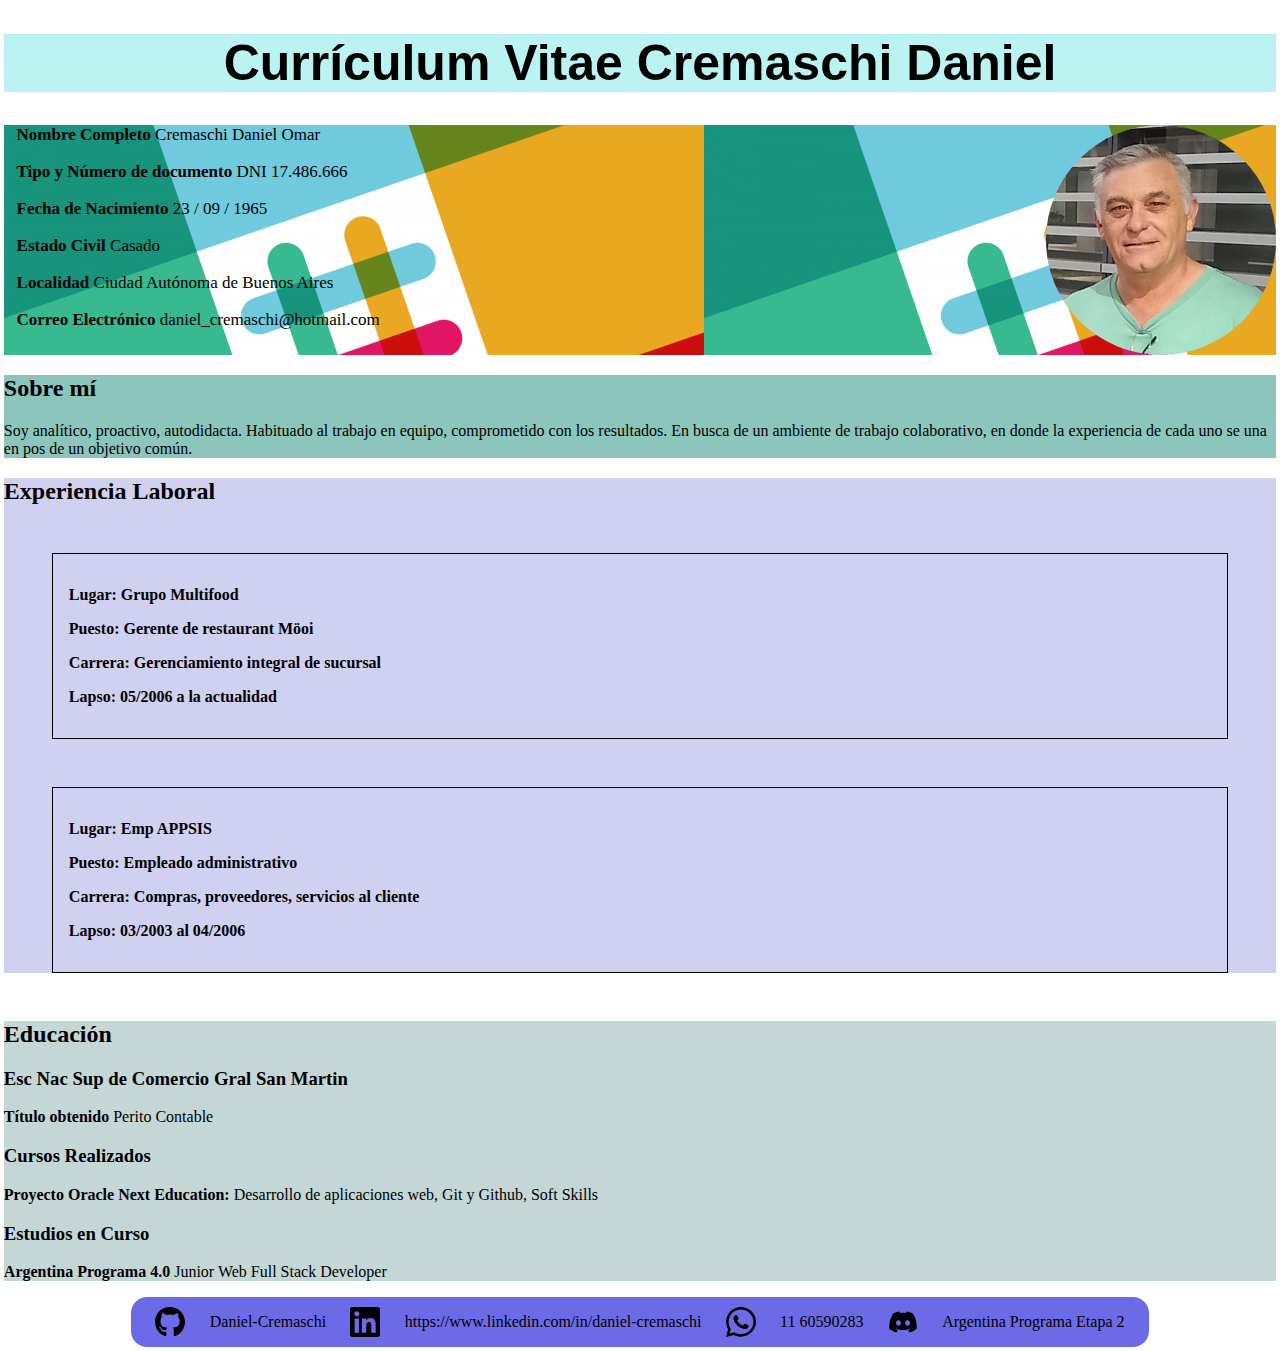
==== cv.html @ e3e2ca4a "proyecto-cv" ====
<!DOCTYPE html>
<html lang="es">

<head>
    <meta charset="UTF-8">
    <meta http-equiv="X-UA-Compatible" content="IE=edge">
    <meta name="application-name" content="Curriculum Vitae">
    <meta name="description" content="CV Daniel Cremaschi">
    <meta name="author" content="Cremaschi Daniel">
    <meta name="viewport" content="width=device-width, initial-scale=1.0">
    <link rel="stylesheet" href="estilo.css">
    <link href="https://fonts.googleapis.com/css2?family=Inter&family=Oxygen:wght@300;400;700&display=swap" rel="stylesheet">

    <title>CV Daniel Cremaschi</title>
</head>

<body onload="dinamico()">
    <header>
        <h1 id="titulo">Currículum Vitae   Cremaschi Daniel</h1>
    </header>
    <main>
        <div class="clearfix" id="encabezado">
            <img id="fotoPerfil" src="foto.jpg" alt="Foto" width="230em" onmouseover="aumentarFoto('fotoPerfil')" onmouseleave="disminuirFoto('fotoPerfil')">

            <article class="datosPersonales">
                <p>
                    <b>Nombre Completo</b>
                    Cremaschi Daniel Omar
                </p>
                <p>
                    <b>Tipo y Número de documento</b>
                    DNI 17.486.666
                </p>
                <p>
                    <b>Fecha de Nacimiento</b>
                    23 / 09 / 1965
                </p>
                <p>
                    <b>Estado Civil</b>
                    Casado
                </p>
                <p>
                    <b>Localidad</b>
                    Ciudad Autónoma de Buenos Aires
                </p>
                <p>
                    <b>Correo Electrónico</b>
                    daniel_cremaschi@hotmail.com
                </p>
            </article>
        </div>
        <!-- Seccion agregada sobre mi, pequeño resumen personal-->
        <section id="sobreMi">
            <h2>Sobre mí</h2>
            <p> Soy analítico, proactivo, autodidacta. Habituado al trabajo en equipo, comprometido con los resultados. En busca de un ambiente de trabajo colaborativo, en donde la experiencia de cada uno se una en pos de un objetivo común.              
            </p>
        </section>
        <section id="trabajos">
            <h2>Experiencia Laboral</h2>
        </section>
        <section id="educacion">
            <h2 onclick="contraer()">Educación</h2>            
            <div>
                <h3>Esc Nac Sup de Comercio Gral San Martin</h3>
                <p>
                    <b>Título obtenido</b>
                     Perito Contable
                </p>
            </div>
            <div>
                <h3>Cursos Realizados</h3>
                <p>
                    <b>Proyecto Oracle Next Education:  </b>
                     Desarrollo de aplicaciones web,
                    Git y Github,
                    Soft Skills
                </p>
            </div>
            <div>
                <h3>Estudios en Curso</h3>
                <p>
                    <b>Argentina Programa 4.0</b>
                     Junior Web Full Stack Developer
                </p>
            </div>
        </section>
        <!-- fin de pagina con datos de contacto extras -->
        <section id="pieDePagina">
            <img src="github.svg" alt="iconoGithub" width="30em" >
            <p>Daniel-Cremaschi </p>
            <img src="linkedin.svg" alt="iconoLinkedin" width="30em">
            <p>https://www.linkedin.com/in/daniel-cremaschi  </p>
            <img src="whatsapp.svg" alt="iconoWha" width="30em">
            <p>11 60590283</p>
            <img src="discord.svg" alt="iconoDiscord" width="30em">
            <p>Argentina Programa Etapa 2</p>
        </section>        
    </main>
    <script src="porgramacion.js"></script>
</body>

</html>
---- estilo.css ----
head+body {
    margin: 0.3%;
}

#titulo {
    text-align: center;
    font-family: 'Franklin Gothic Medium', 'Arial Narrow', Arial, sans-serif;
    font-size: 50px;
    background-color: rgb(187, 243, 243);
}

#encabezado {
    /*le puse una imagen de fondo a la seccion para diferenciarla*/
    background-image: url(slack.png);
    background-repeat: repeat;
    font-size: 17px;
    font-family: cursive;
}

.datosPersonales {
    margin-left: 1%;
}

#fotoPerfil:empty {
    float: right;
    border-radius: 50%;
}

.clearfix::after {
    content: "";
    clear: both;
    display: table;
}

#sobreMi {
    background-color: rgb(140, 197, 188);
    font-family: cursive;
}

#trabajos {
    background-color: rgb(208, 208, 240);
}

#educacion {
    background-color: rgb(196, 215, 215);
}

#pieDePagina {
    /*intente darle estilo de social bar, deberia completar la funcionalidad pero no me dio el tiempo*/
    margin-left: 10%;
    margin-right: 10%;
    border-radius: 1rem;
    background-color: rgb(107, 107, 232);
    font-family: cursive;
    display: flex;
    justify-content: space-evenly;

}
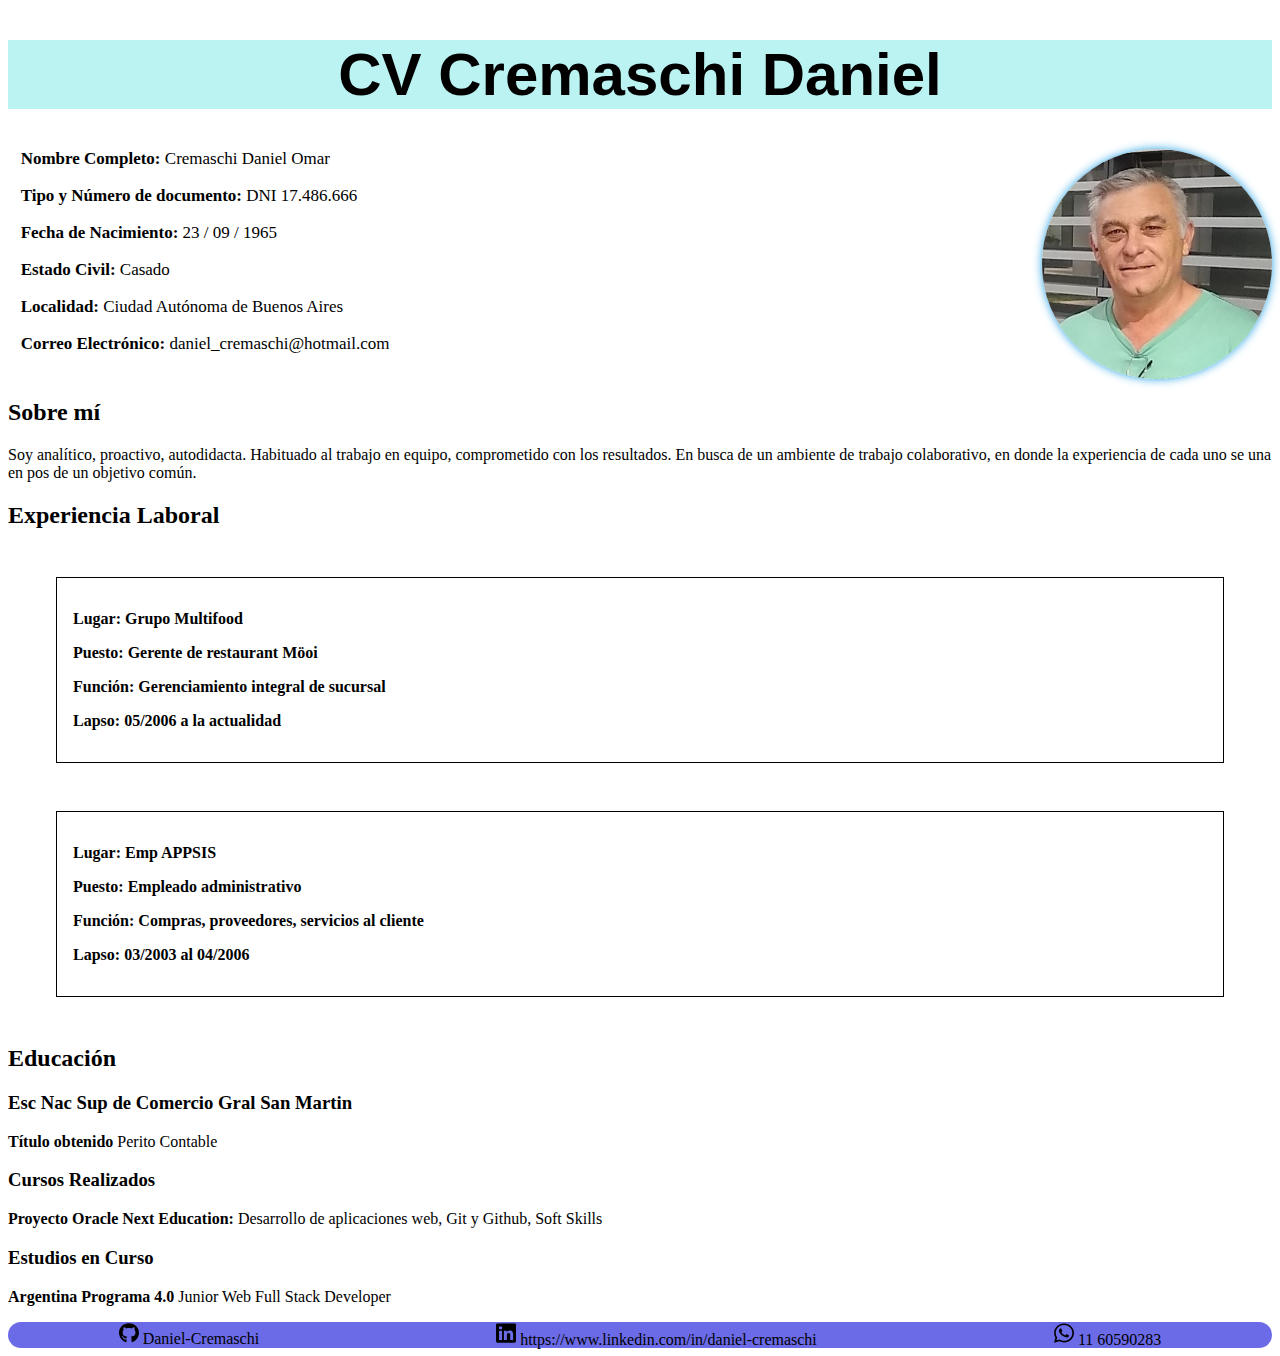
==== commit a6c60cb5: "provisorios" ====
--- a/cv.html
+++ b/cv.html
@@ -9,42 +9,44 @@
     <meta name="author" content="Cremaschi Daniel">
     <meta name="viewport" content="width=device-width, initial-scale=1.0">
     <link rel="stylesheet" href="estilo.css">
-    <link href="https://fonts.googleapis.com/css2?family=Inter&family=Oxygen:wght@300;400;700&display=swap" rel="stylesheet">
+    <link href="https://fonts.googleapis.com/css2?family=Inter&family=Oxygen:wght@300;400;700&display=swap"
+        rel="stylesheet">
 
     <title>CV Daniel Cremaschi</title>
 </head>
 
 <body onload="dinamico()">
     <header>
-        <h1 id="titulo">Currículum Vitae   Cremaschi Daniel</h1>
+        <h1 id="titulo">CV Cremaschi Daniel</h1>
     </header>
     <main>
         <div class="clearfix" id="encabezado">
-            <img id="fotoPerfil" src="foto.jpg" alt="Foto" width="230em" onmouseover="aumentarFoto('fotoPerfil')" onmouseleave="disminuirFoto('fotoPerfil')">
+            <img id="fotoPerfil" src="foto.jpg" alt="Foto" width="230em" onmouseover="aumentarFoto('fotoPerfil')"
+                onmouseleave="disminuirFoto('fotoPerfil')">
 
             <article class="datosPersonales">
                 <p>
-                    <b>Nombre Completo</b>
+                    <b>Nombre Completo:</b>
                     Cremaschi Daniel Omar
                 </p>
                 <p>
-                    <b>Tipo y Número de documento</b>
+                    <b>Tipo y Número de documento:</b>
                     DNI 17.486.666
                 </p>
                 <p>
-                    <b>Fecha de Nacimiento</b>
+                    <b>Fecha de Nacimiento:</b>
                     23 / 09 / 1965
                 </p>
                 <p>
-                    <b>Estado Civil</b>
+                    <b>Estado Civil:</b>
                     Casado
                 </p>
                 <p>
-                    <b>Localidad</b>
+                    <b>Localidad:</b>
                     Ciudad Autónoma de Buenos Aires
                 </p>
                 <p>
-                    <b>Correo Electrónico</b>
+                    <b>Correo Electrónico:</b>
                     daniel_cremaschi@hotmail.com
                 </p>
             </article>
@@ -52,26 +54,28 @@
         <!-- Seccion agregada sobre mi, pequeño resumen personal-->
         <section id="sobreMi">
             <h2>Sobre mí</h2>
-            <p> Soy analítico, proactivo, autodidacta. Habituado al trabajo en equipo, comprometido con los resultados. En busca de un ambiente de trabajo colaborativo, en donde la experiencia de cada uno se una en pos de un objetivo común.              
+            <p> Soy analítico, proactivo, autodidacta. Habituado al trabajo en equipo, comprometido con los resultados.
+                En busca de un ambiente de trabajo colaborativo, en donde la experiencia de cada uno se una en pos de un
+                objetivo común.
             </p>
         </section>
         <section id="trabajos">
             <h2>Experiencia Laboral</h2>
         </section>
         <section id="educacion">
-            <h2 onclick="contraer()">Educación</h2>            
+            <h2 onclick="contraer()">Educación</h2>
             <div>
                 <h3>Esc Nac Sup de Comercio Gral San Martin</h3>
                 <p>
                     <b>Título obtenido</b>
-                     Perito Contable
+                    Perito Contable
                 </p>
             </div>
             <div>
                 <h3>Cursos Realizados</h3>
                 <p>
-                    <b>Proyecto Oracle Next Education:  </b>
-                     Desarrollo de aplicaciones web,
+                    <b>Proyecto Oracle Next Education: </b>
+                    Desarrollo de aplicaciones web,
                     Git y Github,
                     Soft Skills
                 </p>
@@ -80,23 +84,37 @@
                 <h3>Estudios en Curso</h3>
                 <p>
                     <b>Argentina Programa 4.0</b>
-                     Junior Web Full Stack Developer
+                    Junior Web Full Stack Developer
                 </p>
             </div>
         </section>
+
         <!-- fin de pagina con datos de contacto extras -->
-        <section id="pieDePagina">
-            <img src="github.svg" alt="iconoGithub" width="30em" >
-            <p>Daniel-Cremaschi </p>
-            <img src="linkedin.svg" alt="iconoLinkedin" width="30em">
-            <p>https://www.linkedin.com/in/daniel-cremaschi  </p>
-            <img src="whatsapp.svg" alt="iconoWha" width="30em">
-            <p>11 60590283</p>
-            <img src="discord.svg" alt="iconoDiscord" width="30em">
-            <p>Argentina Programa Etapa 2</p>
-        </section>        
+
+
     </main>
+    <footer>
+        <section class="pie-de-pagina">
+            <div class="container">
+                <div class="container_item">
+                    <img src="github.svg" alt="iconoGithub" width="20em" >
+                    <a> Daniel-Cremaschi </a>
+                </div>
+                <div class="container_item">
+                    <img src="linkedin.svg" alt="iconoLinkedin" width="20em" >
+                    <a>https://www.linkedin.com/in/daniel-cremaschi</a>
+                </div>
+                <div class="container_item">
+                    <img src="whatsapp.svg" alt="iconoWha" width="20em" >
+                    <a> 11 60590283 </a>
+                </div>
+              
+            </div>
+        </section>
+    </footer>
+
     <script src="porgramacion.js"></script>
 </body>
 
+
 </html>--- a/estilo.css
+++ b/estilo.css
@@ -1,17 +1,20 @@
-head+body {
+head+main {
     margin: 0.3%;
+    display: grid;
+
 }
+
 
 #titulo {
     text-align: center;
     font-family: 'Franklin Gothic Medium', 'Arial Narrow', Arial, sans-serif;
-    font-size: 50px;
+    font-size: 60px;
     background-color: rgb(187, 243, 243);
 }
 
 #encabezado {
     /*le puse una imagen de fondo a la seccion para diferenciarla*/
-    background-image: url(slack.png);
+    /*background-image: url(slack.png);*/
     background-repeat: repeat;
     font-size: 17px;
     font-family: cursive;
@@ -24,6 +27,7 @@
 #fotoPerfil:empty {
     float: right;
     border-radius: 50%;
+    box-shadow: 0 0 10px rgb(38, 161, 227);
 }
 
 .clearfix::after {
@@ -33,26 +37,49 @@
 }
 
 #sobreMi {
-    background-color: rgb(140, 197, 188);
+    /*background-color: rgb(140, 197, 188);*/
     font-family: cursive;
 }
 
 #trabajos {
-    background-color: rgb(208, 208, 240);
+    /*background-color: rgb(208, 208, 240);*/
 }
 
 #educacion {
-    background-color: rgb(196, 215, 215);
+    /* background-color: rgb(196, 215, 215);*/
 }
 
-#pieDePagina {
+footer {
     /*intente darle estilo de social bar, deberia completar la funcionalidad pero no me dio el tiempo*/
-    margin-left: 10%;
-    margin-right: 10%;
-    border-radius: 1rem;
+    border-radius: 1.5rem;
     background-color: rgb(107, 107, 232);
+    display: flex;
+    justify-content: space-around;
+}
+.pie-de-pagina {
+    display: flex;
+    /* padding-top: inherit; */
+    width: 100%;
+    flex-wrap: nowrap;
+    justify-content: space-around;
+}
+
+.container {
     font-family: cursive;
     display: flex;
+    /* display: grid; */
+    gap: 10%;
+    flex-wrap: wrap;
+    /* margin: 0.1%; */
+    /* text-align: center; */
     justify-content: space-evenly;
+    align-items: center;
+    width: 100%;
+}
 
+.container_item {
+
+/* margin: 0.01%; */
+
+text-align: center;
 }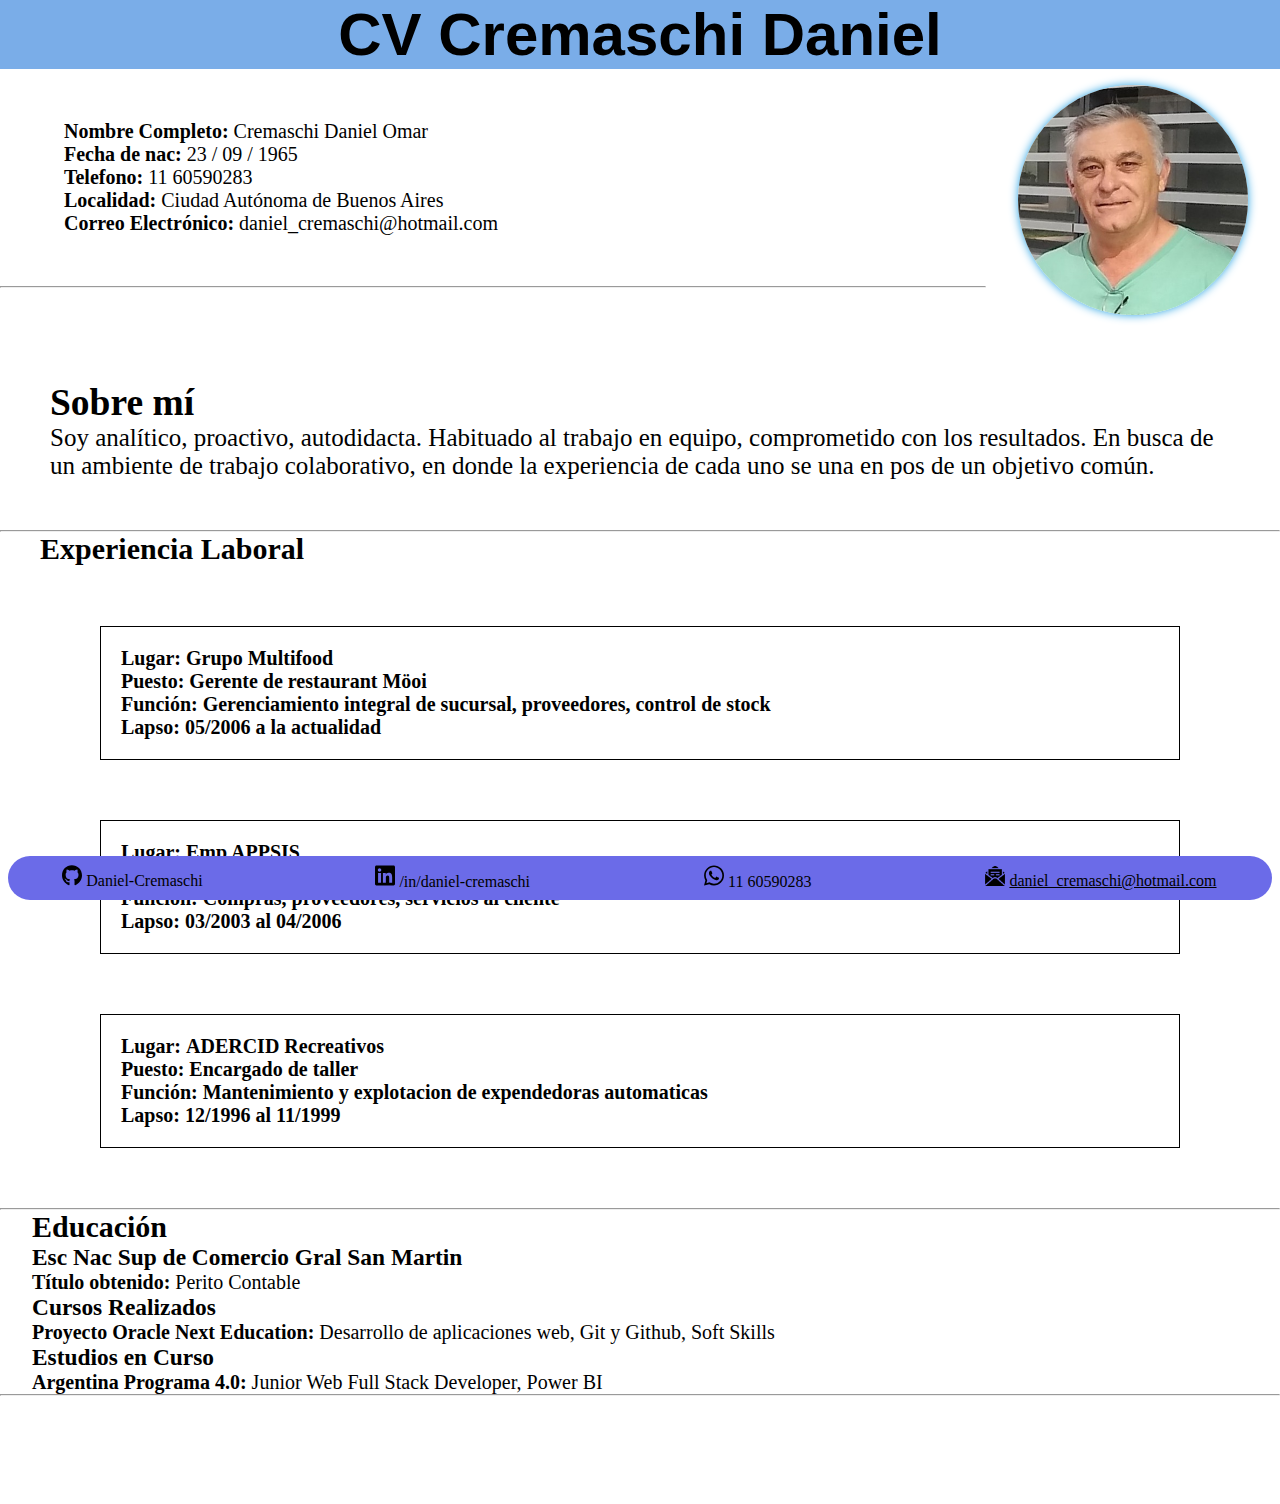
==== commit 868a0a90: "cambios en HTML CSS y agregue funcionalidades en social bar" ====
--- a/cv.html
+++ b/cv.html
@@ -13,14 +13,14 @@
         rel="stylesheet">
 
     <title>CV Daniel Cremaschi</title>
-</head>
+</head >
 
-<body onload="dinamico()">
+<body onload="dinamico()" style="background: url('./pexels-lukas-317355.jpg') no-repeat center center/cover;" class="img_bak">
     <header>
         <h1 id="titulo">CV Cremaschi Daniel</h1>
     </header>
-    <main>
-        <div class="clearfix" id="encabezado">
+    <main >
+               <div class="clearfix" id="encabezado">
             <img id="fotoPerfil" src="foto.jpg" alt="Foto" width="230em" onmouseover="aumentarFoto('fotoPerfil')"
                 onmouseleave="disminuirFoto('fotoPerfil')">
 
@@ -29,17 +29,14 @@
                     <b>Nombre Completo:</b>
                     Cremaschi Daniel Omar
                 </p>
+
                 <p>
-                    <b>Tipo y Número de documento:</b>
-                    DNI 17.486.666
-                </p>
-                <p>
-                    <b>Fecha de Nacimiento:</b>
+                    <b>Fecha de nac:</b>
                     23 / 09 / 1965
                 </p>
                 <p>
-                    <b>Estado Civil:</b>
-                    Casado
+                    <b>Telefono:</b>
+                    11 60590283
                 </p>
                 <p>
                     <b>Localidad:</b>
@@ -50,6 +47,7 @@
                     daniel_cremaschi@hotmail.com
                 </p>
             </article>
+            <hr>
         </div>
         <!-- Seccion agregada sobre mi, pequeño resumen personal-->
         <section id="sobreMi">
@@ -59,15 +57,18 @@
                 objetivo común.
             </p>
         </section>
+        <hr>
         <section id="trabajos">
             <h2>Experiencia Laboral</h2>
         </section>
-        <section id="educacion">
+        <hr>
+        <section id="educacion" >
             <h2 onclick="contraer()">Educación</h2>
+         
             <div>
                 <h3>Esc Nac Sup de Comercio Gral San Martin</h3>
                 <p>
-                    <b>Título obtenido</b>
+                    <b>Título obtenido:</b>
                     Perito Contable
                 </p>
             </div>
@@ -83,11 +84,14 @@
             <div>
                 <h3>Estudios en Curso</h3>
                 <p>
-                    <b>Argentina Programa 4.0</b>
-                    Junior Web Full Stack Developer
+                    <b>Argentina Programa 4.0:</b>
+                    Junior Web Full Stack Developer,  Power BI
+                    
                 </p>
+                
             </div>
         </section>
+        <hr>
 
         <!-- fin de pagina con datos de contacto extras -->
 
@@ -96,17 +100,21 @@
     <footer>
         <section class="pie-de-pagina">
             <div class="container">
-                <div class="container_item">
+                <div class="container_item_git" >                    
                     <img src="github.svg" alt="iconoGithub" width="20em" >
-                    <a> Daniel-Cremaschi </a>
+                    <a id="link_git">  Daniel-Cremaschi </a> 
                 </div>
                 <div class="container_item">
                     <img src="linkedin.svg" alt="iconoLinkedin" width="20em" >
-                    <a>https://www.linkedin.com/in/daniel-cremaschi</a>
+                    <a id="link_linkd">/in/daniel-cremaschi</a>
                 </div>
                 <div class="container_item">
                     <img src="whatsapp.svg" alt="iconoWha" width="20em" >
-                    <a> 11 60590283 </a>
+                    <a id="link_whatssp"> 11 60590283 </a>
+                </div>
+                <div class="container_item">
+                    <img src="correo-electronico.png" alt="iconoMail" width="20em" >
+                    <a href="#" id="link_correo"> daniel_cremaschi@hotmail.com </a>
                 </div>
               
             </div>
--- a/estilo.css
+++ b/estilo.css
@@ -1,6 +1,17 @@
-head+main {
+*{
+    margin: 0;
+    padding: 0;
+    box-sizing: border-box;   
+    color: black;
+}
+
+
+
+head + main {
     margin: 0.3%;
     display: grid;
+    background-color: rgb(243, 239, 235);
+    min-height: calc(100% - 70px);
 
 }
 
@@ -9,25 +20,26 @@
     text-align: center;
     font-family: 'Franklin Gothic Medium', 'Arial Narrow', Arial, sans-serif;
     font-size: 60px;
-    background-color: rgb(187, 243, 243);
+    background-color: rgb(122, 173, 232);
 }
 
 #encabezado {
-    /*le puse una imagen de fondo a la seccion para diferenciarla*/
-    /*background-image: url(slack.png);*/
     background-repeat: repeat;
-    font-size: 17px;
+    font-size: 20px;
     font-family: cursive;
 }
 
 .datosPersonales {
     margin-left: 1%;
+    padding: 4%;
+    
 }
 
 #fotoPerfil:empty {
     float: right;
     border-radius: 50%;
     box-shadow: 0 0 10px rgb(38, 161, 227);
+    margin: 1rem 2rem;
 }
 
 .clearfix::after {
@@ -37,49 +49,65 @@
 }
 
 #sobreMi {
-    /*background-color: rgb(140, 197, 188);*/
     font-family: cursive;
+    margin: 2em 2em;
+    font-size: 25px;
+    
+    
 }
 
 #trabajos {
-    /*background-color: rgb(208, 208, 240);*/
+    margin: 0 2em;
+    font-size: 20px;
 }
 
-#educacion {
-    /* background-color: rgb(196, 215, 215);*/
+#educacion { 
+    font-size: 20px;
+    margin: 0 2rem;
+   
+}
+.img_bak {  
+     width: 100%;
+    height: 100%;
 }
 
 footer {
-    /*intente darle estilo de social bar, deberia completar la funcionalidad pero no me dio el tiempo*/
+
     border-radius: 1.5rem;
     background-color: rgb(107, 107, 232);
     display: flex;
     justify-content: space-around;
+    margin: 2rem 0.5rem;
+    position: sticky;
+    /*height: 70px;*/
+    bottom: 0;
 }
+
 .pie-de-pagina {
-    display: flex;
-    /* padding-top: inherit; */
+    display: flex;    
     width: 100%;
     flex-wrap: nowrap;
     justify-content: space-around;
+    
+    
 }
 
 .container {
     font-family: cursive;
-    display: flex;
-    /* display: grid; */
+    display: flex;    
     gap: 10%;
     flex-wrap: wrap;
-    /* margin: 0.1%; */
-    /* text-align: center; */
+    margin: 0.1%;
+    text-align: center;
     justify-content: space-evenly;
     align-items: center;
     width: 100%;
+    padding: 0.5%;
 }
 
 .container_item {
 
-/* margin: 0.01%; */
-
+margin: 0.1%;
+padding: 20 5;
 text-align: center;
 }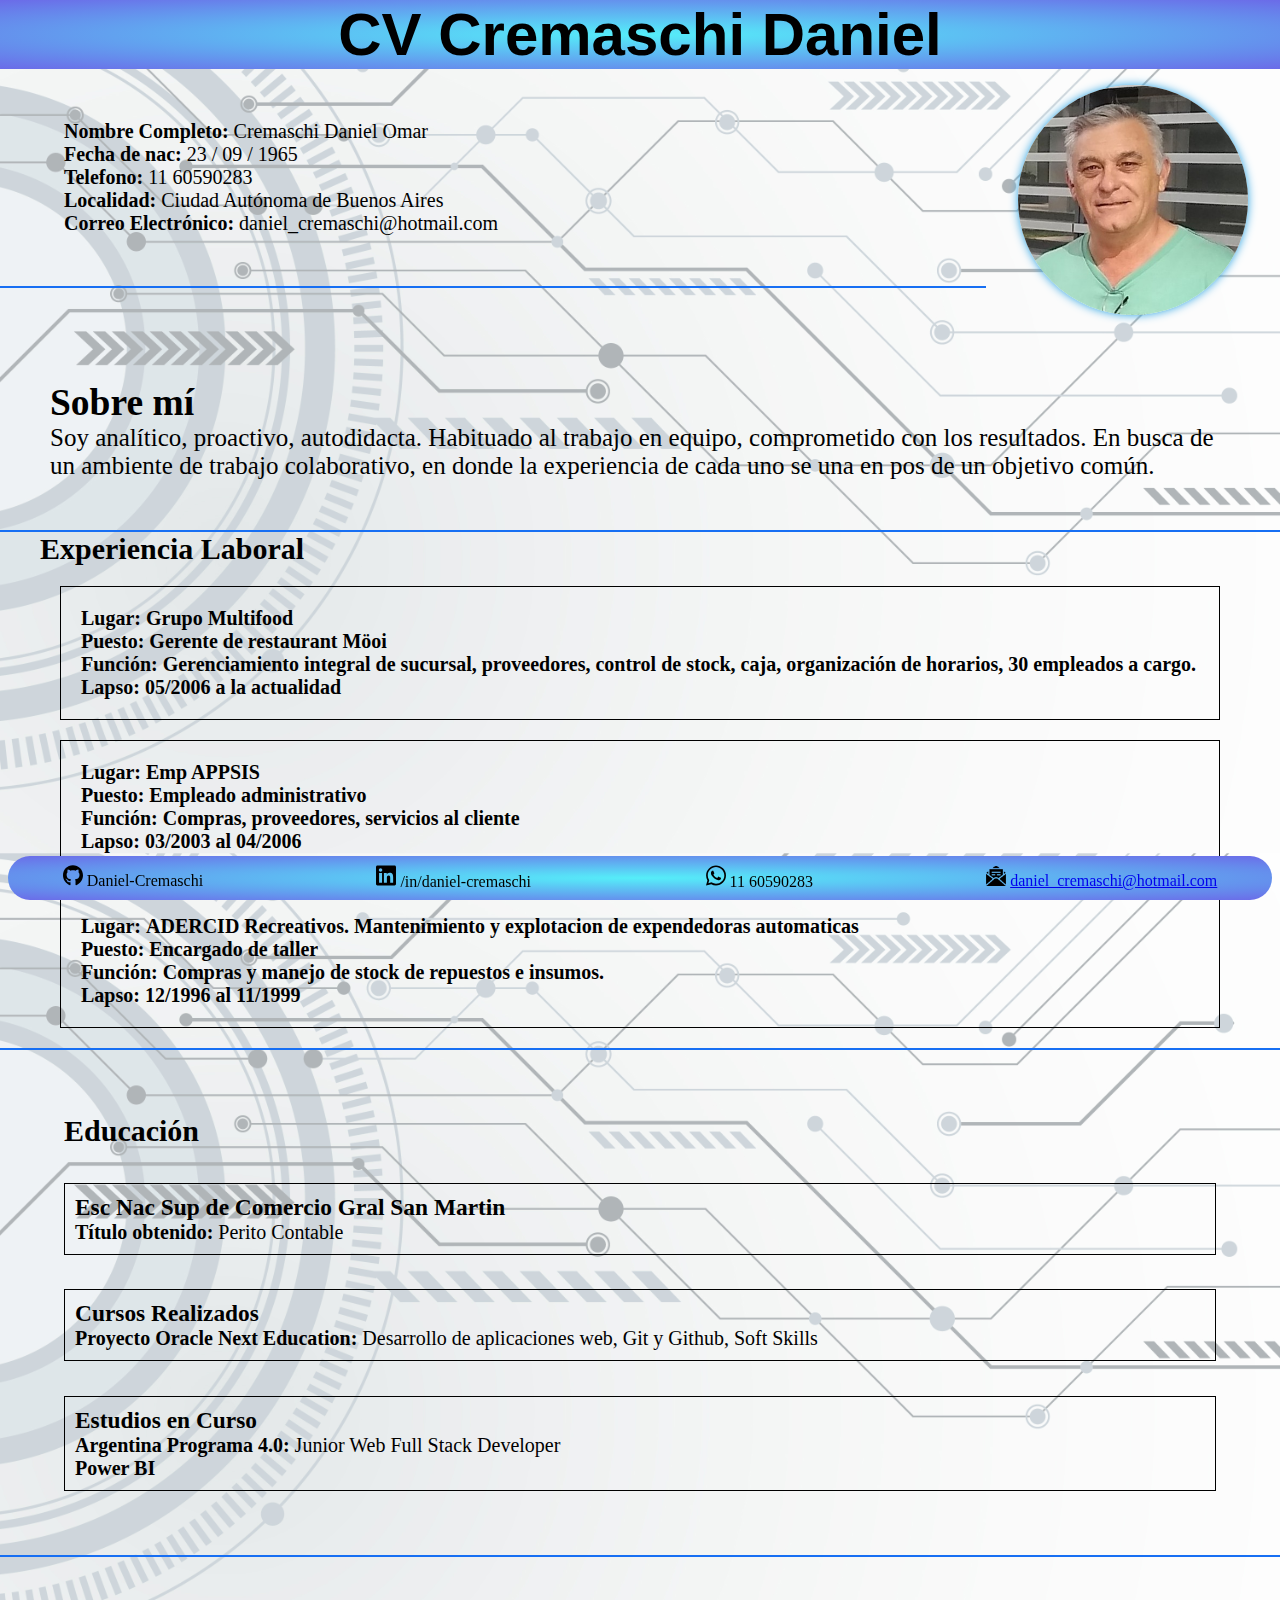
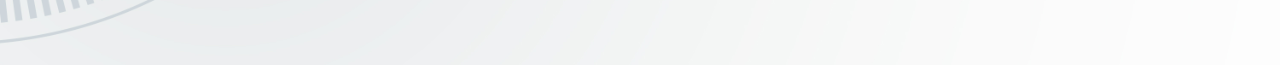
==== commit 79e69b90: "Cambios en HTML CSS y JS y agregado de fondo y responsive" ====
--- a/cv.html
+++ b/cv.html
@@ -15,7 +15,7 @@
     <title>CV Daniel Cremaschi</title>
 </head >
 
-<body onload="dinamico()" style="background: url('./pexels-lukas-317355.jpg') no-repeat center center/cover;" class="img_bak">
+<body onload="dinamico()"  class="img_bak">
     <header>
         <h1 id="titulo">CV Cremaschi Daniel</h1>
     </header>
@@ -72,23 +72,23 @@
                     Perito Contable
                 </p>
             </div>
-            <div>
+            <div  >
                 <h3>Cursos Realizados</h3>
                 <p>
                     <b>Proyecto Oracle Next Education: </b>
                     Desarrollo de aplicaciones web,
                     Git y Github,
-                    Soft Skills
+                    Soft Skills                                     
                 </p>
+                
             </div>
             <div>
                 <h3>Estudios en Curso</h3>
                 <p>
                     <b>Argentina Programa 4.0:</b>
-                    Junior Web Full Stack Developer,  Power BI
-                    
+                    Junior Web Full Stack Developer                     
                 </p>
-                
+                <b>Power BI</b>
             </div>
         </section>
         <hr>
@@ -102,17 +102,17 @@
             <div class="container">
                 <div class="container_item_git" >                    
                     <img src="github.svg" alt="iconoGithub" width="20em" >
-                    <a id="link_git">  Daniel-Cremaschi </a> 
+                    <a id="link_git" target="_blank">  Daniel-Cremaschi </a> 
                 </div>
                 <div class="container_item">
                     <img src="linkedin.svg" alt="iconoLinkedin" width="20em" >
-                    <a id="link_linkd">/in/daniel-cremaschi</a>
+                    <a id="link_linkd" target="_blank">/in/daniel-cremaschi</a>
                 </div>
                 <div class="container_item">
                     <img src="whatsapp.svg" alt="iconoWha" width="20em" >
-                    <a id="link_whatssp"> 11 60590283 </a>
+                    <a id="link_whatssp" target="_blank"> 11 60590283 </a>
                 </div>
-                <div class="container_item">
+                <div class="container_item_correo">
                     <img src="correo-electronico.png" alt="iconoMail" width="20em" >
                     <a href="#" id="link_correo"> daniel_cremaschi@hotmail.com </a>
                 </div>
--- a/estilo.css
+++ b/estilo.css
@@ -1,13 +1,20 @@
-*{
+* {
     margin: 0;
-    padding: 0;
-    box-sizing: border-box;   
-    color: black;
+    padding: 0;    
+
+}
+
+.img_bak {
+    background-image: url(./fondo-claro.jpg);
+    position: absolute;
+    width: 100%;
+    height: auto;
+    background-size: cover;   
+
 }
 
 
-
-head + main {
+head+main {
     margin: 0.3%;
     display: grid;
     background-color: rgb(243, 239, 235);
@@ -15,12 +22,11 @@
 
 }
 
-
 #titulo {
     text-align: center;
     font-family: 'Franklin Gothic Medium', 'Arial Narrow', Arial, sans-serif;
     font-size: 60px;
-    background-color: rgb(122, 173, 232);
+    background: radial-gradient(rgb(85, 238, 249), rgb(107, 107, 232));
 }
 
 #encabezado {
@@ -32,7 +38,6 @@
 .datosPersonales {
     margin-left: 1%;
     padding: 4%;
-    
 }
 
 #fotoPerfil:empty {
@@ -47,54 +52,56 @@
     clear: both;
     display: table;
 }
+hr{
+    border: 1px solid rgb(23, 111, 243);
+}
 
 #sobreMi {
     font-family: cursive;
     margin: 2em 2em;
     font-size: 25px;
-    
-    
 }
 
 #trabajos {
+    font-family: cursive;
     margin: 0 2em;
     font-size: 20px;
 }
 
-#educacion { 
+#educacion {
+    font-family: cursive;
     font-size: 20px;
-    margin: 0 2rem;
-   
+    margin: 0;
+    display: block;    
+    padding: 5%;
 }
-.img_bak {  
-     width: 100%;
-    height: 100%;
+
+#educacion div {
+    margin-top: 3%;
+    border: 1px solid black;
+    padding: 10px;
 }
 
 footer {
-
     border-radius: 1.5rem;
-    background-color: rgb(107, 107, 232);
+    background: radial-gradient(rgb(85, 238, 249), rgb(107, 107, 232));
     display: flex;
     justify-content: space-around;
     margin: 2rem 0.5rem;
     position: sticky;
-    /*height: 70px;*/
     bottom: 0;
 }
 
 .pie-de-pagina {
-    display: flex;    
+    display: flex;
     width: 100%;
     flex-wrap: nowrap;
     justify-content: space-around;
-    
-    
 }
 
 .container {
     font-family: cursive;
-    display: flex;    
+    display: flex;
     gap: 10%;
     flex-wrap: wrap;
     margin: 0.1%;
@@ -106,8 +113,24 @@
 }
 
 .container_item {
+    margin: 0.1%;
+    padding: 20 5;
+    text-align: center;
+}
 
-margin: 0.1%;
-padding: 20 5;
-text-align: center;
-}+/*responsive */
+@media (max-width:600px){
+    #fotoPerfil{
+        width: 7em;
+    }
+    #trabajos{
+        margin: 0 0.5em;
+    }
+    
+    .container_item_correo{
+        display: none;
+    }
+    .container_item_git{
+        display: none;
+    }
+}
